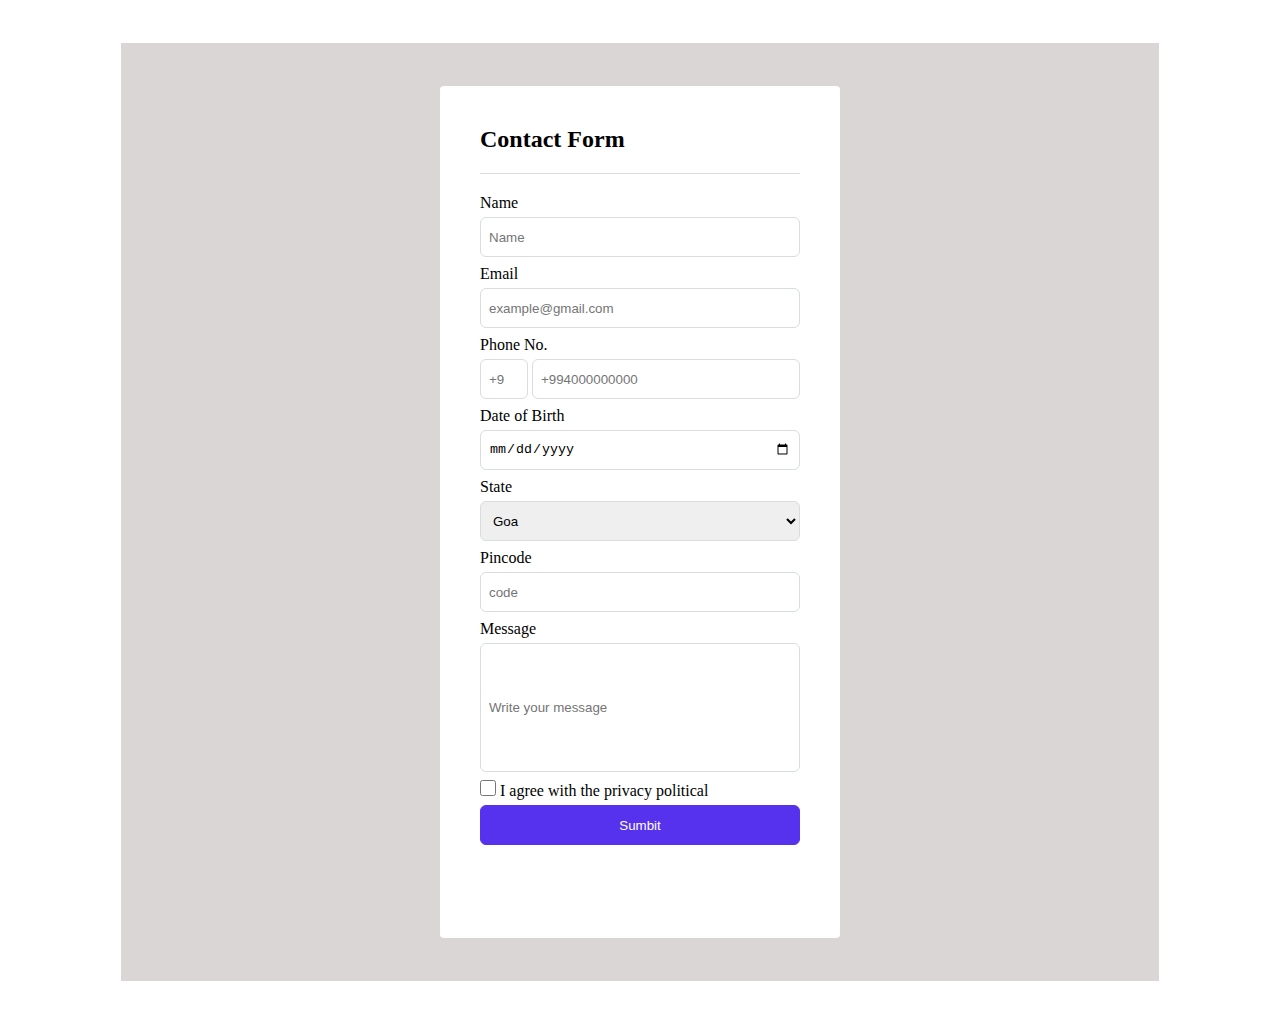
==== task2/form.html @ e4c4cba9 "task2" ====
<!DOCTYPE html>
<html lang="en">
<head>
    <meta charset="UTF-8">
    <meta name="viewport" content="width=device-width, initial-scale=1.0">
    <title>ContactForm</title>
    <link rel="stylesheet" href="main.css">

</head>
<body>
    <div class="backgorund">
        <form class="form">
            <div >
                <h1>Contact Form</h1>
                <div class="line"></div>
            </div>
            <div class="insideform">
                <label for="user">Name</label>
                <input type="text" id="user" placeholder="Name">
            </div>
            <div class="insideform">
                <label for="email">Email</label>
                <input type="email" id="email" placeholder="example@gmail.com">
            </div>
            <div class="insideform">
                <label for="phone">Phone No.</label>
                <div>
                    <input class="pre" type="number" id="phone" placeholder="+994">
                    <input class="number" type="number" id="phone" placeholder="+994000000000">
                </div>
                
            </div>
            <div class="insideform">
                <label for="birth">Date of Birth</label>
                <input type="date" id="birth" placeholder="mm/dd/yyyy">
                
            </div>
            <div class="insideform">
                <label for="state">State</label>
                <select id="state" name="state">
                    <option value="Goa">Goa</option>
                    <option value=""></option>
                    <option value=""></option>
                    <option value=""></option>
                </select>
            </div>
            <div class="insideform">
                <label for="pincode">Pincode</label>
                <input type="number" id="pincode" placeholder="code">
            </div>
            <div class="insideform">
                <label for="message">Message</label>
                <input class="message" type="text" id="message" placeholder="Write your message">
            </div>
            <div class="insideform">
                <input class="checkbox" type="checkbox" id="checkbox" >
                <label for="checkbox">I agree with the privacy political</label>
               
            </div>

            <button class="button">Sumbit</button>
        </form>

    </div>

</body>
</html>
---- task2/main.css ----
*{
    margin: 0px;
    padding: 0px;
    box-sizing: border-box;
}


.backgorund{
    width: 1038px;
    height: 938px;
    background-color:#DAD6D6;
    padding: 43px;
    margin: 43px auto;
    
}

.form{
    border: none;
    background-color: white;
    border-radius: 4px;
    width: 400px;
    height: 852px;
    margin: 0px auto;
    padding: 40px;

}

h1{
    font-family: outfit;
    font-size: 24px;
    font-style: normal;
    font-weight: 600px;
    line-height: normal;
    margin-bottom:20px ;
}

.line{
    width: 320px;
    height: 1px; 
    background-color:#D7DEDD;
    margin-bottom: 20px;
    }


    
    label{
        display: inline-block;
        margin-bottom: 5px;
        
    }

    input{
        border-radius: 6px;
        border: 1px solid #D7DEDD ; 
        width:  320px;
        height: 40px;
        padding: 8px; 
        margin-bottom: 8px;
        display: inline-block; 
    }
     .pre{
        width: 48px;
        height: 40px;
        

     }
     .number{
        width: 268px;
        height: 40px;
     }

     select{
        border-radius: 6px;
        border: 1px solid #D7DEDD ; 
        width:  320px;
        height: 40px;
        padding: 8px; 
        margin-bottom: 8px;
        display: inline-block; 
     }
        
        .message{
        width:  320px;
        height: 129px;
        }
        
     .checkbox{
        height: 16px;
        width: 16px;
     }
     .button{
        border-radius: 6px;
        border: 1px solid #5732EE ; 
        background-color: #5732EE;
        color: white;
        width:  320px;
        height: 40px;
        padding: 8px; 
        margin-bottom: 8px;
        display: inline-block; 
        
     }
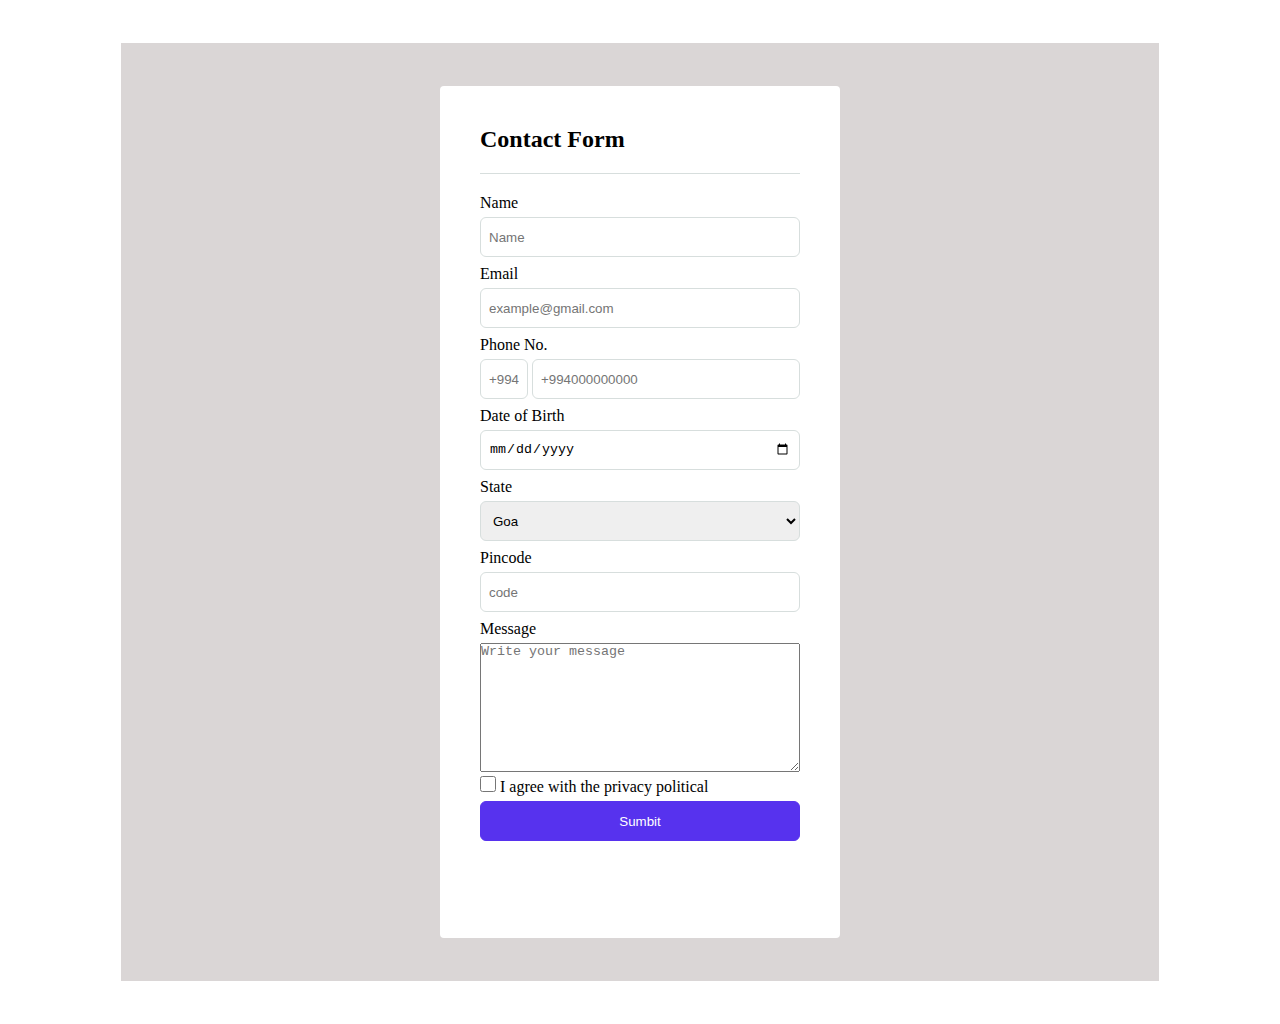
==== commit 58e821b4: "edit" ====
--- a/task2/form.html
+++ b/task2/form.html
@@ -25,8 +25,8 @@
             <div class="insideform">
                 <label for="phone">Phone No.</label>
                 <div>
-                    <input class="pre" type="number" id="phone" placeholder="+994">
-                    <input class="number" type="number" id="phone" placeholder="+994000000000">
+                    <input class="pre" type="tel" id="phone" placeholder="+994">
+                    <input class="number" type="tel" id="phone" placeholder="+994000000000">
                 </div>
                 
             </div>
@@ -50,7 +50,7 @@
             </div>
             <div class="insideform">
                 <label for="message">Message</label>
-                <input class="message" type="text" id="message" placeholder="Write your message">
+                <textarea class="message" placeholder="Write your message" ></textarea>
             </div>
             <div class="insideform">
                 <input class="checkbox" type="checkbox" id="checkbox" >
